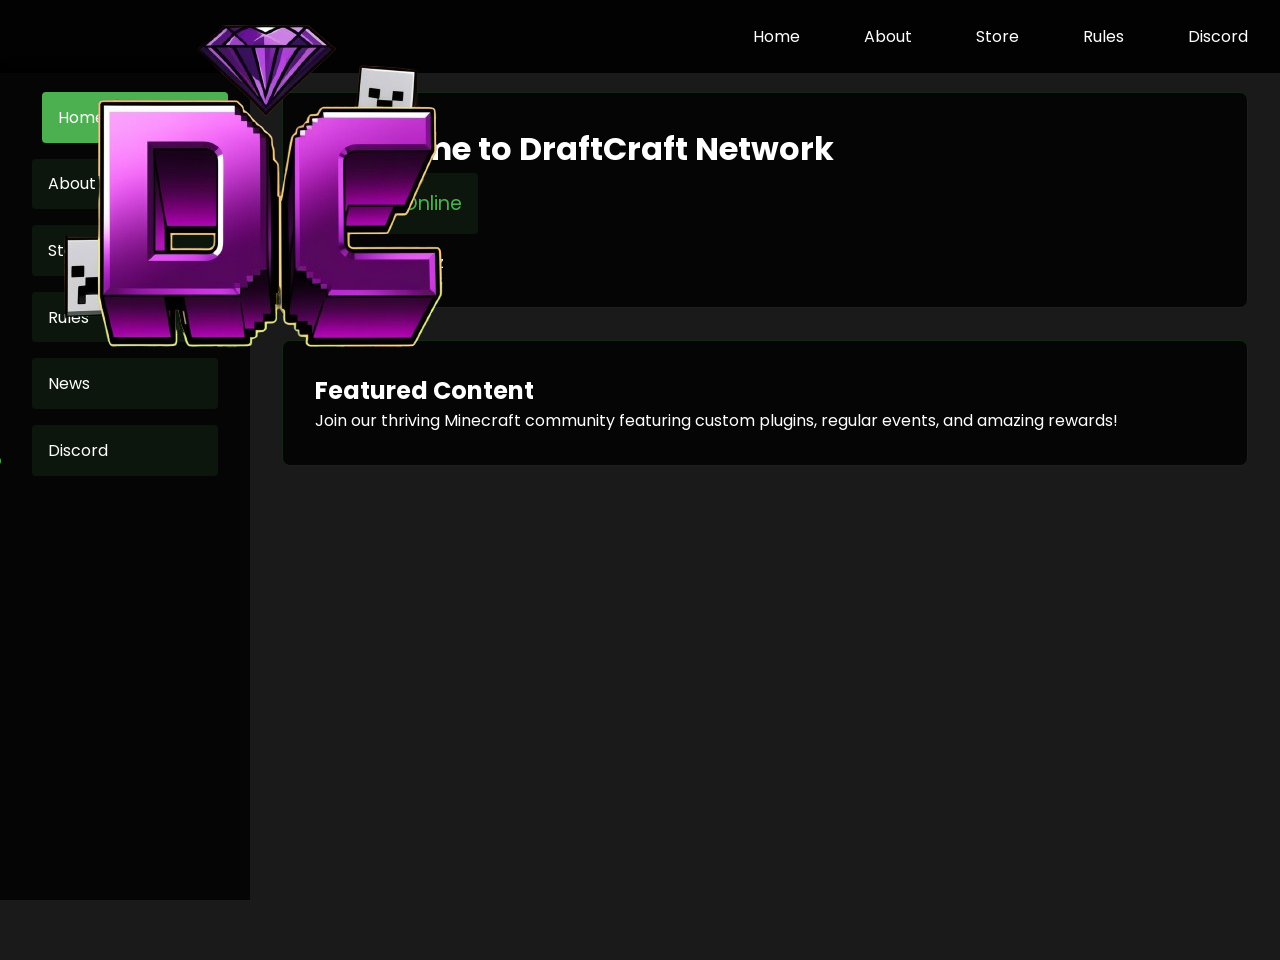
==== index.html @ 6b500240 "Add files via upload" ====
<!DOCTYPE html>
<html lang="en">
<head>
    <meta charset="UTF-8">
    <meta name="viewport" content="width=device-width, initial-scale=1.0">
    <title>DraftCraft Network</title>
    <style>
        @import url('https://fonts.googleapis.com/css2?family=Poppins:wght@400;500;600;700&display=swap');
        
        * {
            margin: 0;
            padding: 0;
            box-sizing: border-box;
            font-family: 'Poppins', sans-serif;
        }

        :root {
            --primary: #4CAF50;
            --dark: #1a1a1a;
            --light: #ffffff;
            --accent: #7289DA;
        }

        body {
            background: var(--dark);
            color: var(--light);
            min-height: 100vh;
        }

        /* Navigation Styles */
        .topnav {
            background: rgba(0, 0, 0, 0.9);
            padding: 1rem;
            position: fixed;
            width: 100%;
            top: 0;
            z-index: 1000;
            display: flex;
            justify-content: space-between;
            align-items: center;
            backdrop-filter: blur(10px);
        }

        .logo {
            font-size: 1.5rem;
            font-weight: 700;
            color: var(--primary);
            text-decoration: none;
            text-transform: uppercase;
            letter-spacing: 2px;
        }

        .nav-links {
            display: flex;
            gap: 2rem;
        }

        .nav-links a {
            color: var(--light);
            text-decoration: none;
            padding: 0.5rem 1rem;
            border-radius: 4px;
            transition: all 0.3s ease;
            position: relative;
        }

        .nav-links a:hover {
            color: var(--primary);
            background: rgba(76, 175, 80, 0.1);
        }

        /* Main Content Styles */
        .main-container {
            display: flex;
            margin-top: 60px;
        }

        .sidebar {
            width: 250px;
            background: rgba(0, 0, 0, 0.8);
            height: calc(100vh - 60px);
            position: fixed;
            padding: 2rem;
            backdrop-filter: blur(10px);
        }

        .sidebar-links {
            display: flex;
            flex-direction: column;
            gap: 1rem;
        }

        .sidebar-links a {
            color: var(--light);
            text-decoration: none;
            padding: 0.8rem 1rem;
            border-radius: 4px;
            transition: all 0.3s ease;
            background: rgba(76, 175, 80, 0.1);
        }

        .sidebar-links a:hover,
        .sidebar-links a.active {
            background: var(--primary);
            transform: translateX(10px);
        }

        .content {
            margin-left: 250px;
            padding: 2rem;
            width: calc(100% - 250px);
        }

        .page {
            display: none;
            animation: fadeIn 0.5s ease;
        }

        .page.active {
            display: block;
        }

        /* Card Styles */
        .card {
            background: rgba(0, 0, 0, 0.8);
            border-radius: 8px;
            padding: 2rem;
            margin-bottom: 2rem;
            backdrop-filter: blur(10px);
            border: 1px solid rgba(76, 175, 80, 0.2);
            transition: transform 0.3s ease;
        }

        .card:hover {
            transform: translateY(-5px);
        }

        /* Store Items */
        .store-grid {
            display: grid;
            grid-template-columns: repeat(auto-fit, minmax(300px, 1fr));
            gap: 2rem;
        }

        .store-item {
            background: rgba(0, 0, 0, 0.8);
            border-radius: 8px;
            padding: 2rem;
            text-align: center;
            border: 1px solid rgba(76, 175, 80, 0.2);
            transition: all 0.3s ease;
        }

        .store-item:hover {
            transform: translateY(-5px);
            border-color: var(--primary);
        }

        .price {
            font-size: 2rem;
            color: var(--primary);
            margin: 1rem 0;
        }

        .buy-btn {
            background: var(--primary);
            color: var(--light);
            padding: 0.8rem 2rem;
            border: none;
            border-radius: 4px;
            cursor: pointer;
            transition: all 0.3s ease;
        }

        .buy-btn:hover {
            transform: scale(1.05);
            background: #45a049;
        }

        /* Server Status */
        .server-status {
            font-size: 1.2rem;
            padding: 1rem;
            border-radius: 4px;
            background: rgba(76, 175, 80, 0.1);
            display: inline-block;
            margin-bottom: 1rem;
        }

        .status-online {
            color: var(--primary);
        }

        /* Discord Section */
        .discord-section {
            text-align: center;
            padding: 3rem;
        }

        .discord-btn {
            background: var(--accent);
            color: var(--light);
            padding: 1rem 2rem;
            border-radius: 4px;
            text-decoration: none;
            display: inline-block;
            margin-top: 1rem;
            transition: all 0.3s ease;
        }

        .discord-btn:hover {
            transform: translateY(-5px);
            background: #5f73bc;
        }

        /* Animations */
        @keyframes fadeIn {
            from {
                opacity: 0;
                transform: translateY(20px);
            }
            to {
                opacity: 1;
                transform: translateY(0);
            }
        }

        /* Responsive Design */
        @media (max-width: 768px) {
            .nav-links {
                display: none;
            }

            .sidebar {
                width: 100%;
                height: auto;
                position: static;
            }

            .content {
                margin-left: 0;
                width: 100%;
            }

            .store-grid {
                grid-template-columns: 1fr;
            }
        }
    </style>
    <style>
        .navbar-lateral { 
    width: 60rem;
    height: 15vh;
    position: fixed;
    /* float: left; */
}
    </style>
    <style>
        /*
        body {
          background-image: url("mc.jpg");
        } */
        #myVideo {
  position: fixed;
  right: 0;
  bottom: 0;
  min-width: 100%; 
  min-height: 100%;
}
        </style>
</head>
<body>
    <video autoplay muted loop id="myVideo">
        <source src="mc.mp4" type="video/mp4">
        Your browser does not support HTML5 video.
      </video>
      
    <!-- Top Navigation -->
   
    <nav class="topnav">
        <a href="#" class="logo"> 
            <nav class="navbar-lateral">
            <ul>
              <li class="logo">
                <a href="" class="nav-link">
                  <img src="web_header_logo.png" alt="">
                </a>
              </li>
            </ul>
    
          </nav>
        </a>
        <div class="nav-links">
            <a href="#" onclick="showPage('home')">Home</a>
            <a href="#" onclick="showPage('about')">About</a>
            <a href="https://store.draftcraft.xyz">Store</a>
            <a href="#" onclick="showPage('rules')">Rules</a>
            <a href="https://discord.gg/draftcraft" target="_blank">Discord</a>
        </div>
    </nav>

    <!-- Main Container with Sidebar and Content -->
    <div class="main-container">
        <div class="sidebar">
            <div class="sidebar-links">
                <a href="#" onclick="showPage('home')" class="active">Home</a>
                <a href="#" onclick="showPage('about')">About Us</a>
                <a href="https://store.draftcraft.xyz">Store</a>
                <a href="#" onclick="showPage('rules')">Rules</a>
                <a href="#" onclick="showPage('news')">News</a>
                <a href="https://discord.gg/draftcraft" target="_blank">Discord</a>
            </div>
        </div>

        <div class="content">
            <!-- Home Page -->
            <div id="home" class="page active">
                <div class="card">
                    <h1>Welcome to DraftCraft Network</h1>
                    <div class="server-status">
                        Status: <span class="status-online">Online</span>
                    </div>
                    <p>IP: draftcraft.xyz</p>
                </div>
                
                <div class="card">
                    <h2>Featured Content</h2>
                    <p>Join our thriving Minecraft community featuring custom plugins, regular events, and amazing rewards!</p>
                </div>
            </div>

            <!-- About Page -->
            <div id="about" class="page">
                <div class="card">
                    <h2>About DraftCraft Network</h2>
                    <p>DraftCraft Network is a premium Minecraft server offering unique gameplay experiences.</p>
                    <h3>Our Game Modes:</h3>
                    <ul>
                        <li>Survival - Enhanced vanilla experience</li>
                        <li>Skyblock - Start from scratch, build your empire</li>
                        <li>Creative - Unleash your creativity</li>
                        <li>Factions - Build, raid, conquer</li>
                    </ul>
                </div>
            </div>

            <!-- Store Page -->
            <div id="store" class="page">
                <h2>Premium Ranks & Features</h2>
                <div class="store-grid">
                    <div class="store-item">
                        <h3>VIP Rank</h3>
                        <div class="price">$9.99</div>
                        <p>Access to /fly, 3 homes, colored chat</p>
                        <button class="buy-btn">Purchase</button>
                    </div>
                    <div class="store-item">
                        <h3>MVP Rank</h3>
                        <div class="price">$19.99</div>
                        <p>All VIP features + custom prefix, 5 homes</p>
                        <button class="buy-btn">
                            Purchase
                        </button>
                    </div>
                    <div class="store-item">
                        <h3>Legend Rank</h3>
                        <div class="price">$29.99</div>
                        <p>All MVP features + special particles, 10 homes</p>
                        <button class="buy-btn">Purchase</button>
                    </div>
                </div>
            </div>

            <!-- Rules Page -->
            <div id="rules" class="page">
                <div class="card">
                    <h2>Server Rules</h2>
                    <ul>
                        <li>No griefing or stealing</li>
                        <li>Be respectful to all players</li>
                        <li>No spamming or excessive caps</li>
                        <li>No advertising other servers</li>
                        <li>No hacked clients or unauthorized mods</li>
                    </ul>
                </div>
            </div>

            <!-- News Page -->
            <div id="news" class="page">
                <div class="card">
                    <h2>Latest News</h2>
                    <div class="news-item">
                        <h3>Summer Event 2024</h3>
                        <p>Join us for amazing rewards and challenges!</p>
                    </div>
                    <div class="news-item">
                        <h3>New Skyblock Update</h3>
                        <p>Check out our latest features and improvements!</p>
                    </div>
                </div>
            </div>
        </div>
    </div>

    <script>
        function showPage(pageId) {
            // Hide all pages
            document.querySelectorAll('.page').forEach(page => {
                page.classList.remove('active');
            });
            
            // Show selected page
            document.getElementById(pageId).classList.add('active');
            
            // Update sidebar active state
            document.querySelectorAll('.sidebar-links a').forEach(link => {
                link.classList.remove('active');
                if (link.getAttribute('onclick').includes(pageId)) {
                    link.classList.add('active');
                }
            });
        }
    </script>
    
</body>
</html>
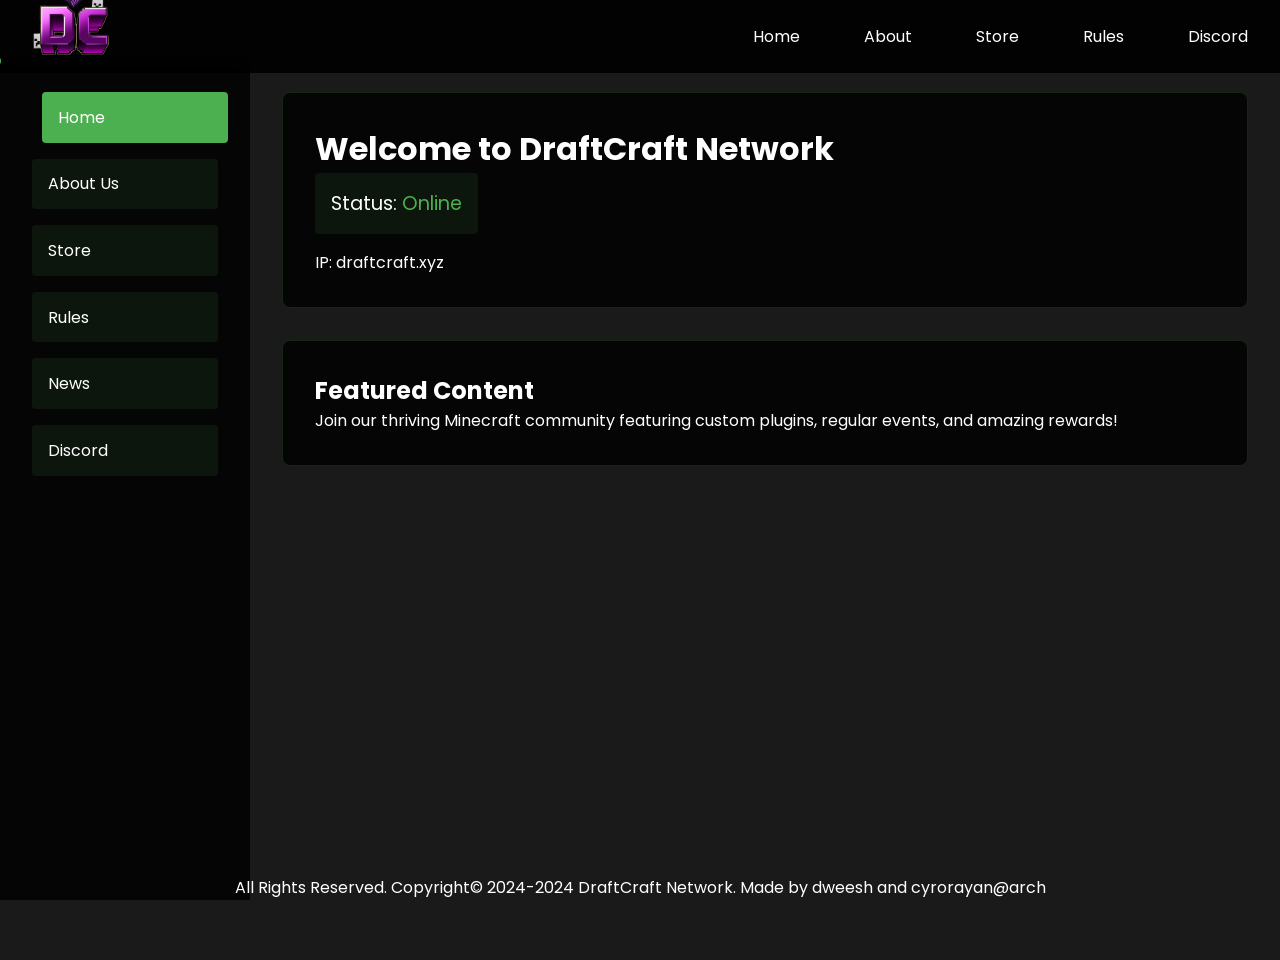
==== commit 62edc278: "Add files via upload" ====
--- a/index.html
+++ b/index.html
@@ -421,6 +421,18 @@
             });
         }
     </script>
-    
+     <head>
+        <style type ="text/css" >
+          .footer{ 
+              position: fixed;     
+              text-align: center;    
+              bottom: 0px; 
+              width: 100%;
+          }  
+       </style>
+       </head>
+       <body>
+           <div class="footer">All Rights Reserved. Copyright© 2024-2024 DraftCraft Network. Made by dweesh and cyrorayan@arch</div>
+       </body>
 </body>
 </html>
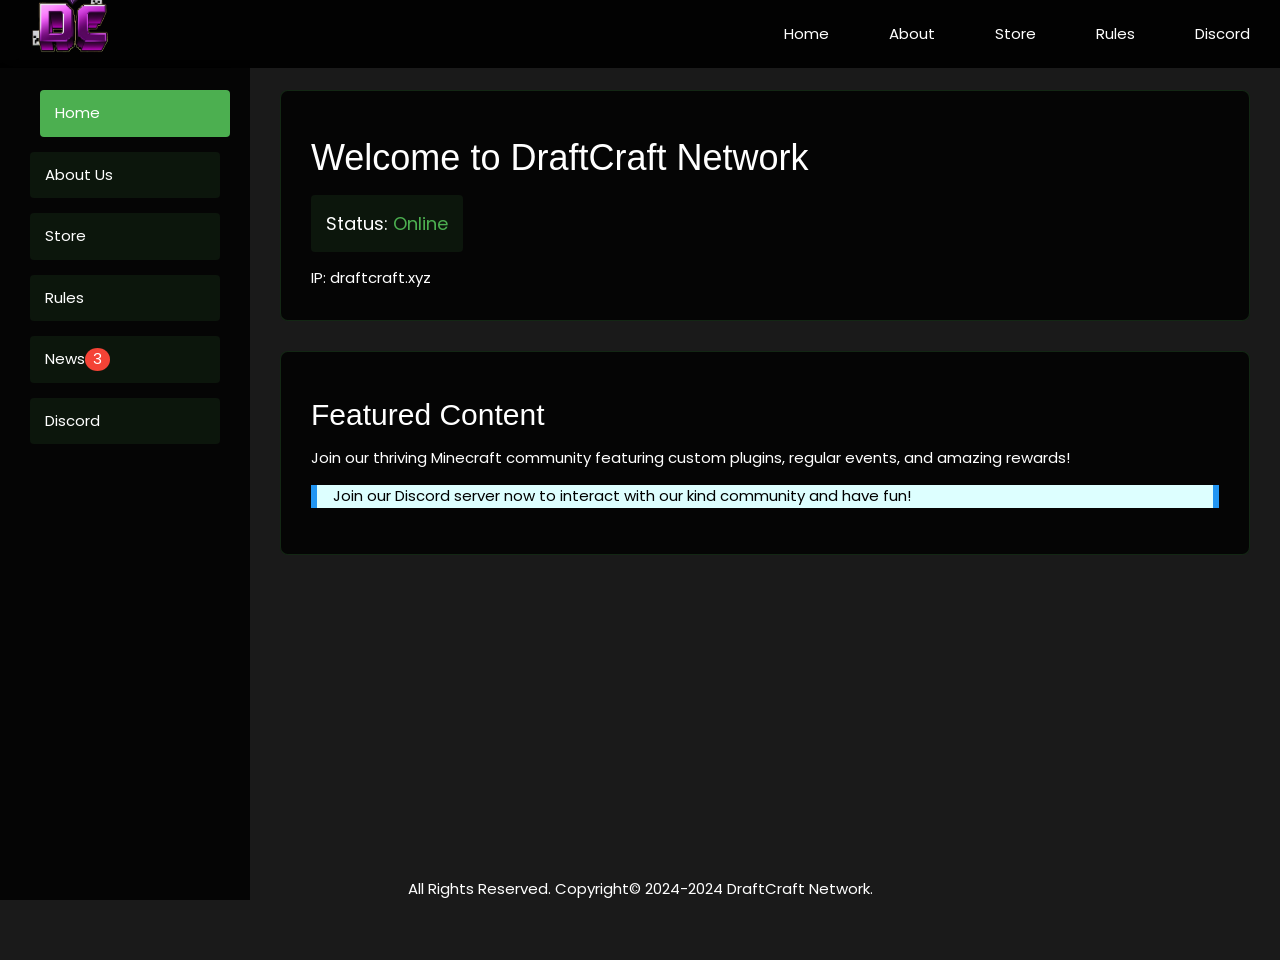
==== commit 753227fb: "Add files via upload" ====
--- a/index.html
+++ b/index.html
@@ -1,6 +1,8 @@
 <!DOCTYPE html>
 <html lang="en">
 <head>
+    <meta name="viewport" content="width=device-width, initial-scale=1">
+<link rel="stylesheet" href="https://www.w3schools.com/w3css/4/w3.css">
     <meta charset="UTF-8">
     <meta name="viewport" content="width=device-width, initial-scale=1.0">
     <title>DraftCraft Network</title>
@@ -270,6 +272,9 @@
         </style>
 </head>
 <body>
+    <!--Discord Info Alert-->
+    
+    <!--Background-->
     <video autoplay muted loop id="myVideo">
         <source src="mc.mp4" type="video/mp4">
         Your browser does not support HTML5 video.
@@ -293,7 +298,7 @@
         <div class="nav-links">
             <a href="#" onclick="showPage('home')">Home</a>
             <a href="#" onclick="showPage('about')">About</a>
-            <a href="https://store.draftcraft.xyz">Store</a>
+            <a href="https://store.draftcraft.xyz" target="_blank">Store</a>
             <a href="#" onclick="showPage('rules')">Rules</a>
             <a href="https://discord.gg/draftcraft" target="_blank">Discord</a>
         </div>
@@ -305,9 +310,9 @@
             <div class="sidebar-links">
                 <a href="#" onclick="showPage('home')" class="active">Home</a>
                 <a href="#" onclick="showPage('about')">About Us</a>
-                <a href="https://store.draftcraft.xyz">Store</a>
+                <a href="https://store.draftcraft.xyz" target="_blank">Store</a>
                 <a href="#" onclick="showPage('rules')">Rules</a>
-                <a href="#" onclick="showPage('news')">News</a>
+                <a href="#" onclick="showPage('news')">News<span class="w3-badge w3-red">  3</span></a>
                 <a href="https://discord.gg/draftcraft" target="_blank">Discord</a>
             </div>
         </div>
@@ -326,7 +331,11 @@
                 <div class="card">
                     <h2>Featured Content</h2>
                     <p>Join our thriving Minecraft community featuring custom plugins, regular events, and amazing rewards!</p>
-                </div>
+                    <div class="w3-panel w3-pale-blue w3-leftbar w3-rightbar w3-border-blue">
+                        <p>Join our Discord server now to interact with our kind community and have fun!</p>
+                      </div>
+                </div>
+            
             </div>
 
             <!-- About Page -->
@@ -341,6 +350,11 @@
                         <li>Creative - Unleash your creativity</li>
                         <li>Factions - Build, raid, conquer</li>
                     </ul>
+                    <div class="w3-panel w3-leftbar w3-light-grey">
+                        <p class="w3-xlarge w3-serif"><i>"DraftCraft is better than Hypixel lol."</i></p>
+                        <p>Sun Tzu, The Art Of War</p>
+                      </div>
+                      
                 </div>
             </div>
 
@@ -397,10 +411,15 @@
                         <h3>New Skyblock Update</h3>
                         <p>Check out our latest features and improvements!</p>
                     </div>
+                    <div class="news-item">
+                        <h3>Do you keep losing games?</h3>
+                        <p>Don't worry, it's probably not skill issue. We recommend using Optifine for a smooth, lag free experience.</p>
+                    </div>
                 </div>
             </div>
         </div>
     </div>
+ <!-- Credits -->
 
     <script>
         function showPage(pageId) {
@@ -432,7 +451,9 @@
        </style>
        </head>
        <body>
-           <div class="footer">All Rights Reserved. Copyright© 2024-2024 DraftCraft Network. Made by dweesh and cyrorayan@arch</div>
+       <div class="footer">All Rights Reserved. Copyright© 2024-2024 DraftCraft Network.</div>
        </body>
+       <!--Fake Comment Section-->
+       
 </body>
 </html>
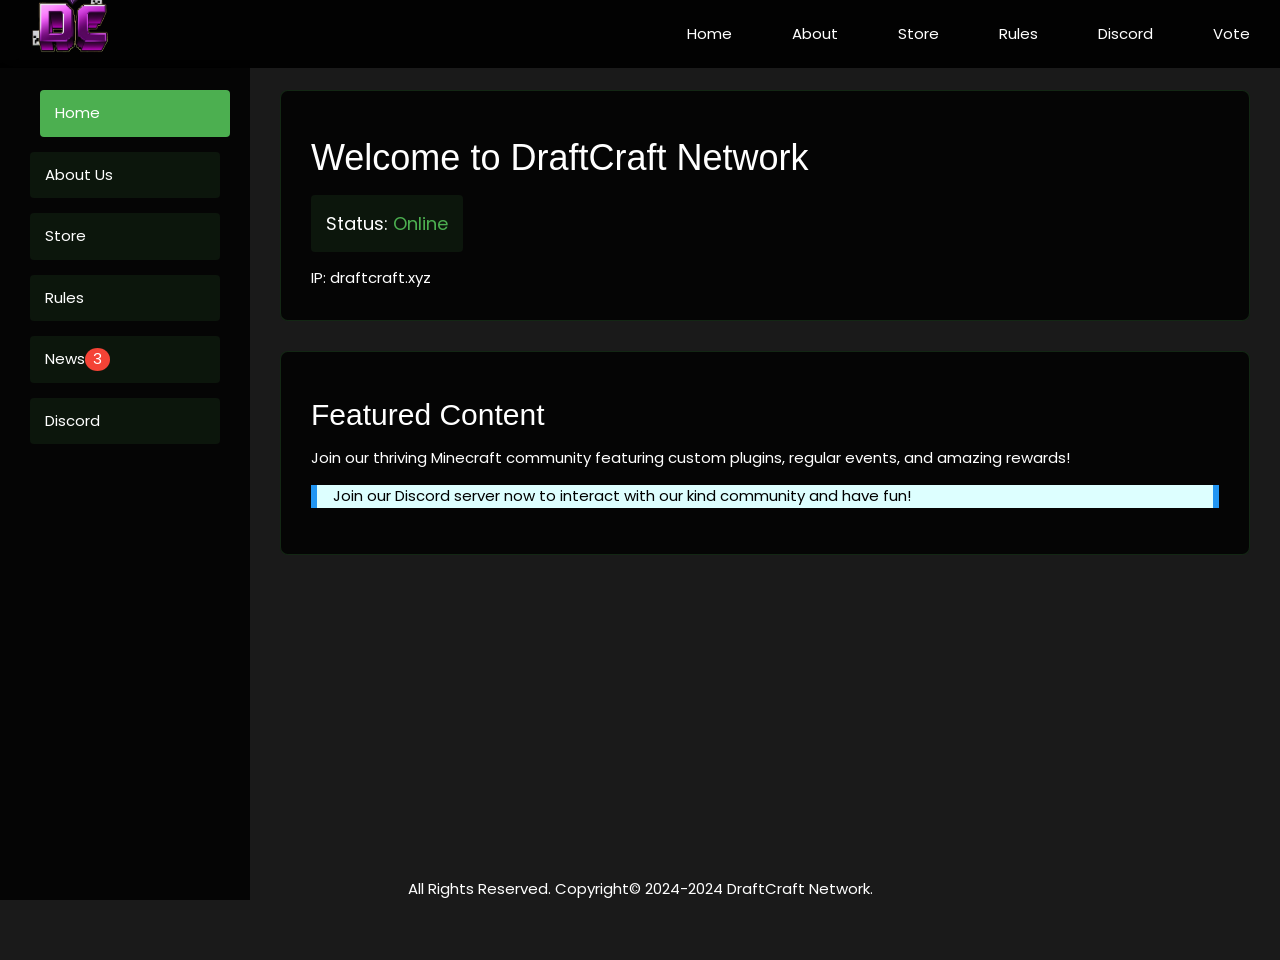
==== commit d780f7f3: "Add files via upload" ====
--- a/index.html
+++ b/index.html
@@ -301,6 +301,7 @@
             <a href="https://store.draftcraft.xyz" target="_blank">Store</a>
             <a href="#" onclick="showPage('rules')">Rules</a>
             <a href="https://discord.gg/draftcraft" target="_blank">Discord</a>
+            <a href="#" onclick="showPage('vote')">Vote</a>
         </div>
     </nav>
 
@@ -342,7 +343,8 @@
             <div id="about" class="page">
                 <div class="card">
                     <h2>About DraftCraft Network</h2>
-                    <p>DraftCraft Network is a premium Minecraft server offering unique gameplay experiences.</p>
+                    <p>  DraftCraft is a premium Minecraft server renowned for its exceptional quality, innovative features, and vibrant community.
+                         Catering to both seasoned players and newcomers, DraftCraft offers a unique blend of gameplay experiences that set it apart from typical servers.</p>
                     <h3>Our Game Modes:</h3>
                     <ul>
                         <li>Survival - Enhanced vanilla experience</li>
@@ -395,7 +397,9 @@
                         <li>No spamming or excessive caps</li>
                         <li>No advertising other servers</li>
                         <li>No hacked clients or unauthorized mods</li>
+                        
                     </ul>
+                    <p>Read our terms and conditions to know whats allowed and whats not allowed <a href="terms_conditions.html" target="_blank">here</a>.</p>
                 </div>
             </div>
 
@@ -412,15 +416,56 @@
                         <p>Check out our latest features and improvements!</p>
                     </div>
                     <div class="news-item">
-                        <h3>Do you keep losing games?</h3>
+                        <h3>Lost a game?</h3>
                         <p>Don't worry, it's probably not skill issue. We recommend using Optifine for a smooth, lag free experience.</p>
                     </div>
                 </div>
+            </div>
+         
+     
+    <!-- Vote Page -->
+     <style>
+        .button {
+  background-color: #04AA6D; /* Green */
+  border: none;
+  color: white;
+  padding: 16px 32px;
+  text-align: center;
+  text-decoration: none;
+  display: inline-block;
+  font-size: 16px;
+  margin: 4px 2px;
+  transition-duration: 0.4s;
+  cursor: pointer;
+}
+        .button4 {
+  background-color: white;
+  color: black;
+  border: 2px solid #e7e7e7;
+  border-radius: 8px;
+}
+
+.button4:hover {background-color: #e7e7e7;}
+     </style>
+    <div id="vote" class="page">
+        <div class="card">
+            <h2>Vote for DraftCraft Network</h2>
+            <p>Support our server by voting on these platforms. Each vote helps us grow and rewards you with in-game perks!
+
+            </p>
+            <ul>
+           <li>  <button class="button button4"><a href="https://minecraft-serverlist.com/server/1664" target="_blank">Vote Link 1</a></button></li>
+           <li>   <button class="button button4"><a href="https://minecraft-serverlist.com/server/1664" target="_blank">Vote Link 2</a></button></li>
+           <li>  <button class="button button4"><a href="https://minecraft-serverlist.com/server/1664" target="_blank">Vote Link 3</a></button></li>
+           <li>  <button class="button button4"><a href="https://minecraft-serverlist.com/server/1664" target="_blank">Vote Link 4</a></button></li>
+           <li>  <button class="button button4"><a href="https://minecraft-serverlist.com/server/1664" target="_blank">Vote Link 5</a></button></li>
+           <li>  <button class="button button4"><a href="https://minecraft-serverlist.com/server/1664" target="_blank">Vote Link 6</a></button></li>
+           <li>  <button class="button button4"><a href="https://minecraft-serverlist.com/server/1664" target="_blank">Vote Link 7</a></button></li>
+            </ul>
             </div>
         </div>
     </div>
- <!-- Credits -->
-
+</div>
     <script>
         function showPage(pageId) {
             // Hide all pages
